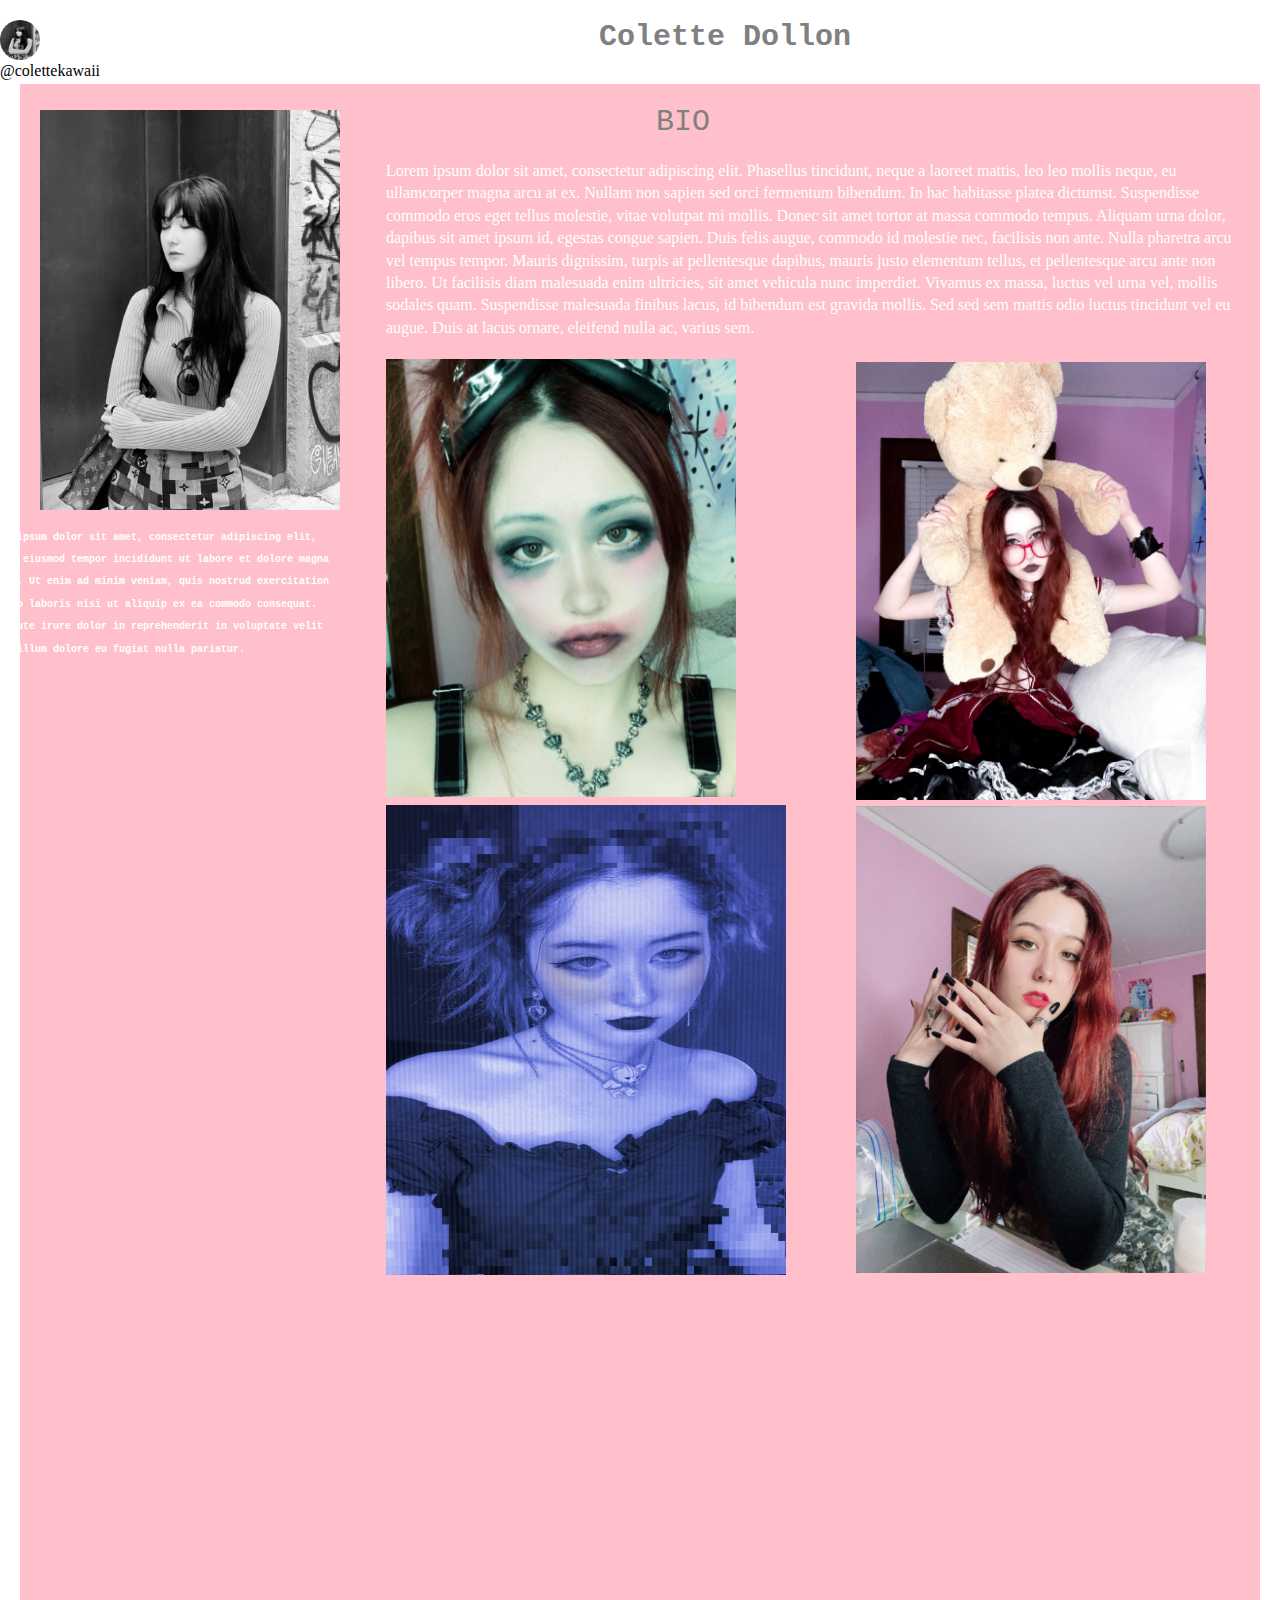
==== index.html @ 9ae370ea "Add files via upload" ====
<!DOCTYPE html>
<html>
  <head>
    <meta charset="utf-8">
    <meta name="viewport" content="width=device-width, initial-scale=1.0">
    <title>Place Title of Page Here</title>
    <link rel="stylesheet" type="text/css" href="styles.css">
  </head>
  <body>
    <div class='menu-container'>
      <div class='menu'>
    <img class="circular--square" src="bw.JPG" width="40" height="40"/>
    <h1> Colette Dollon </h1>
    <img class="circular--square2" src="vw.JPG" width="20" height="20"/>
      </div>
    </div>
    <div class='menu2'
    <h2> @colettekawaii <h2>
    </div>
    <div class='header-container'>
      <div class='header'>
        <div class='profile'><img src='bw.JPG' width="300" height:"300"/></div>
        <div class='bio'>BIO</div>
        <div class="row">
          <div class="box">
        <p>
          Lorem ipsum dolor sit amet, consectetur adipiscing elit. Phasellus tincidunt, neque a laoreet mattis, leo leo mollis neque, eu ullamcorper magna arcu at ex. Nullam non sapien sed orci fermentum bibendum. In hac habitasse platea dictumst. Suspendisse commodo eros eget tellus molestie, vitae volutpat mi mollis. Donec sit amet tortor at massa commodo tempus. Aliquam urna dolor, dapibus sit amet ipsum id, egestas congue sapien. Duis felis augue, commodo id molestie nec, facilisis non ante. Nulla pharetra arcu vel tempus tempor. Mauris dignissim, turpis at pellentesque dapibus, mauris justo elementum tellus, et pellentesque arcu ante non libero. Ut facilisis diam malesuada enim ultricies, sit amet vehicula nunc imperdiet. Vivamus ex massa, luctus vel urna vel, mollis sodales quam. Suspendisse malesuada finibus lacus, id bibendum est gravida mollis. Sed sed sem mattis odio luctus tincidunt vel eu augue. Duis at lacus ornare, eleifend nulla ac, varius sem.
        </p>
        <a href="actresume.html">
        <div style = "position:relative; left:10px; top:-430px;">
        <div class='actresume'><img src="clown.JPG" width="350" height:"350"/></div>
        </a>
      </div>
        <a href="workresume.html">
        <div style = "position:relative; left:500px; top:-871px;">
        <div class='workresume'><img src="bear.JPG" width="350" height:"350"/></div>
        </a>
      </div>
      <a href="portfolio.html">
      <div style = "position:relative; left:500px; top:-871px;">
      <div class='portfolio'><img src="black.JPG" width="350" height:"350"/></div>
      </a>
      </div>
      <a href="link.html">
      <div style = "position:relative; left:30px; top:-1345px;">
      <div class='links'><img src="blue.JPG" width="400" height="470"/></div>
      </a>
      </div>
      <h3> Lorem ipsum dolor sit amet, consectetur adipiscing elit, sed do eiusmod tempor incididunt ut labore et dolore magna aliqua. Ut enim ad minim veniam, quis nostrud exercitation ullamco laboris nisi ut aliquip ex ea commodo consequat. Duis aute irure dolor in reprehenderit in voluptate velit esse cillum dolore eu fugiat nulla pariatur.</h3>
          </div>
        </div>
      </div>
    </div>
  </body>
</html>
---- styles.css ----
* {
  box-sizing: border-box;
  margin: 0;
  padding: 0;
}
h1 {
  font-size: 30px;
  font-family: 'Red Hat Mono', monospace;
  color: grey;
  text-align: center;
  margin-bottom: 30px;
}
.circular--square {
  border-radius: 50%;
}
.circular--square2 {
  border-radius: 50%;
}
.menu-container {
  color: white;
  background-color: white;
  padding: 20px 0;
}
.menu {
  color: white;
  background-color: white;
  border: 1px;
  width: 1430px;
  display: flex;
  justify-content: space-between;
  position: absolute;
}
h2 {
  border-top: 40px solid white;
  font-size: 10px;
  font-family: 'Red Hat Mono', monospace;
  color: grey;
  text-align: right;
  transform: translateY(10px);
}
.menu2 {
  border: 7px;
  width: 1300px;
  display: flex;
  justify-content: space-between;
  position: absolute;
  align-items: flex-end;
}
body {
  background-color: pink;
}
.profile {
  display: inline-flex;
}
.profile img {
  float: left;
  margin: auto 20px;
  margin-top: 50px;
}
.bio {
  font-size: 30px;
  font-family: 'Red Hat Mono', monospace;
  color: grey;
  text-align: right;
  float: right;
  margin: auto 20px;
  margin-top: 50px;
  transform: translateX(-530px) translateY(-5px);
}
.header-container {
  color: white;
  background-color: white;
  padding: 20px;
}
.header {
  background-color: pink;
  justify-content: space-between;
}
p {
  padding: 10px;
   margin: 20px;
   height: auto;
   width: 90%;
   transform: translateY(-400px)
}
.box {
  max-width: 1000px;
  margin: auto;
  padding: 1rem;
  column-gap: 2rem;
  line-height: 1.4rem;
  transform: translateX(200px)
}
.actresume {
  display: inline-flex;
}
.actresume img {
  float: center;
  margin: auto 20px;
  margin-top: 20px;
}
h3 {
  font-size: 10px;
  font-family: 'Red Hat Mono', monospace;
  color: white;
  text-align: left;
  margin-bottom: 1000px;
  max-width: 360px;
  transform: translateX(-375px) translateY(-2100px);
}
h4 {
  font-size: 30px;
  font-family: 'Red Hat Mono', monospace;
  color: grey;
  text-align: center;
  margin-bottom: 30px;
  transform: translateX(600px) translateY(10px);
}
h5 {
  font-size: 30px;
  font-family: 'Red Hat Mono', monospace;
  color: white;
  transform: translateX(-450px) translateY(-350px);
}
a:hover {
  color: purple;
}
h6 {
  font-size: 30px;
  font-family: 'Red Hat Mono', monospace;
  color: white;
  transform: translateX(-450px) translateY(-350px);
}
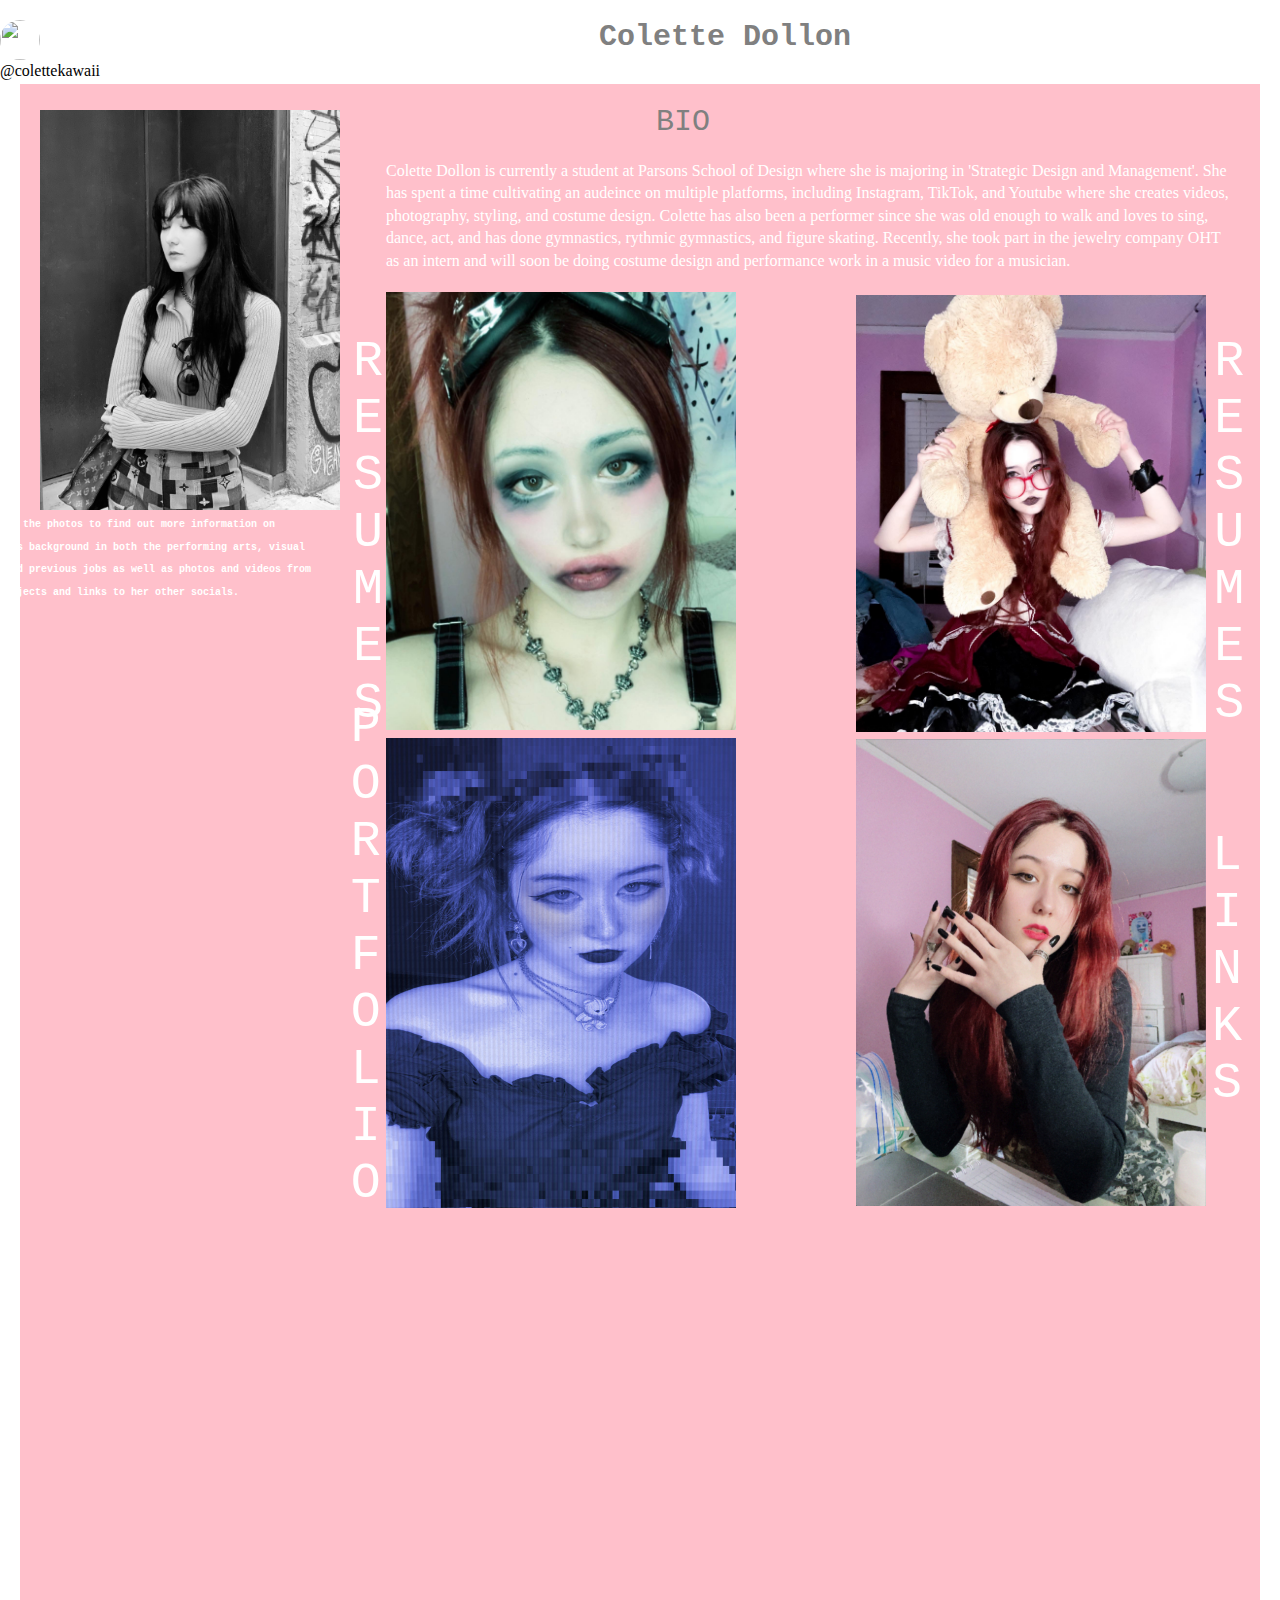
==== commit 439f8a4a: "Add files via upload" ====
--- a/index.html
+++ b/index.html
@@ -9,7 +9,7 @@
   <body>
     <div class='menu-container'>
       <div class='menu'>
-    <img class="circular--square" src="bw.JPG" width="40" height="40"/>
+    <img class="circular--square" src="icon.PNG" width="40" height="40"/>
     <h1> Colette Dollon </h1>
     <img class="circular--square2" src="vw.JPG" width="20" height="20"/>
       </div>
@@ -24,7 +24,7 @@
         <div class="row">
           <div class="box">
         <p>
-          Lorem ipsum dolor sit amet, consectetur adipiscing elit. Phasellus tincidunt, neque a laoreet mattis, leo leo mollis neque, eu ullamcorper magna arcu at ex. Nullam non sapien sed orci fermentum bibendum. In hac habitasse platea dictumst. Suspendisse commodo eros eget tellus molestie, vitae volutpat mi mollis. Donec sit amet tortor at massa commodo tempus. Aliquam urna dolor, dapibus sit amet ipsum id, egestas congue sapien. Duis felis augue, commodo id molestie nec, facilisis non ante. Nulla pharetra arcu vel tempus tempor. Mauris dignissim, turpis at pellentesque dapibus, mauris justo elementum tellus, et pellentesque arcu ante non libero. Ut facilisis diam malesuada enim ultricies, sit amet vehicula nunc imperdiet. Vivamus ex massa, luctus vel urna vel, mollis sodales quam. Suspendisse malesuada finibus lacus, id bibendum est gravida mollis. Sed sed sem mattis odio luctus tincidunt vel eu augue. Duis at lacus ornare, eleifend nulla ac, varius sem.
+          Colette Dollon is currently a student at Parsons School of Design where she is majoring in 'Strategic Design and Management'. She has spent a time cultivating an audeince on multiple platforms, including Instagram, TikTok, and Youtube where she creates videos, photography, styling, and costume design. Colette has also been a performer since she was old enough to walk and loves to sing, dance, act, and has done gymnastics, rythmic gymnastics, and figure skating. Recently, she took part in the jewelry company OHT as an intern and will soon be doing costume design and performance work in a music video for a musician.
         </p>
         <a href="actresume.html">
         <div style = "position:relative; left:10px; top:-430px;">
@@ -43,10 +43,14 @@
       </div>
       <a href="link.html">
       <div style = "position:relative; left:30px; top:-1345px;">
-      <div class='links'><img src="blue.JPG" width="400" height="470"/></div>
+      <div class='links'><img src="blue.JPG" width="350" height="470"/></div>
       </a>
       </div>
-      <h3> Lorem ipsum dolor sit amet, consectetur adipiscing elit, sed do eiusmod tempor incididunt ut labore et dolore magna aliqua. Ut enim ad minim veniam, quis nostrud exercitation ullamco laboris nisi ut aliquip ex ea commodo consequat. Duis aute irure dolor in reprehenderit in voluptate velit esse cillum dolore eu fugiat nulla pariatur.</h3>
+      <h3> Click on the photos to find out more information on Colette's background in both the performing arts, visual arts, and previous jobs as well as photos and videos from past projects and links to her other socials.</h3>
+      <h7> RESUMES </h7>
+      <h8> RESUMES </h8>
+      <h9> PORTFOLIO </h9>
+      <h10> LINKS </h10>
           </div>
         </div>
       </div>
--- a/styles.css
+++ b/styles.css
@@ -106,7 +106,7 @@
   text-align: left;
   margin-bottom: 1000px;
   max-width: 360px;
-  transform: translateX(-375px) translateY(-2100px);
+  transform: translateX(-387px) translateY(-2045px);
 }
 h4 {
   font-size: 30px;
@@ -131,3 +131,35 @@
   color: white;
   transform: translateX(-450px) translateY(-350px);
 }
+h7 {
+  writing-mode: vertical-rl;
+  text-orientation: upright;
+  font-size: 50px;
+  font-family: 'Red Hat Mono', monospace;
+  color: white;
+  transform: translateY(-3430px)
+}
+h8 {
+  writing-mode: vertical-rl;
+  text-orientation: upright;
+  font-size: 50px;
+  font-family: 'Red Hat Mono', monospace;
+  color: white;
+  transform: translateX(835px) translateY(-3430px)
+}
+h9 {
+  writing-mode: vertical-rl;
+  text-orientation: upright;
+  font-size: 50px;
+  font-family: 'Red Hat Mono', monospace;
+  color: white;
+  transform: translateX(-55px) translateY(-2950px)
+}
+h10 {
+    writing-mode: vertical-rl;
+    text-orientation: upright;
+    font-size: 50px;
+    font-family: 'Red Hat Mono', monospace;
+    color: white;
+    transform: translateX(780px) translateY(-3050px)
+}
